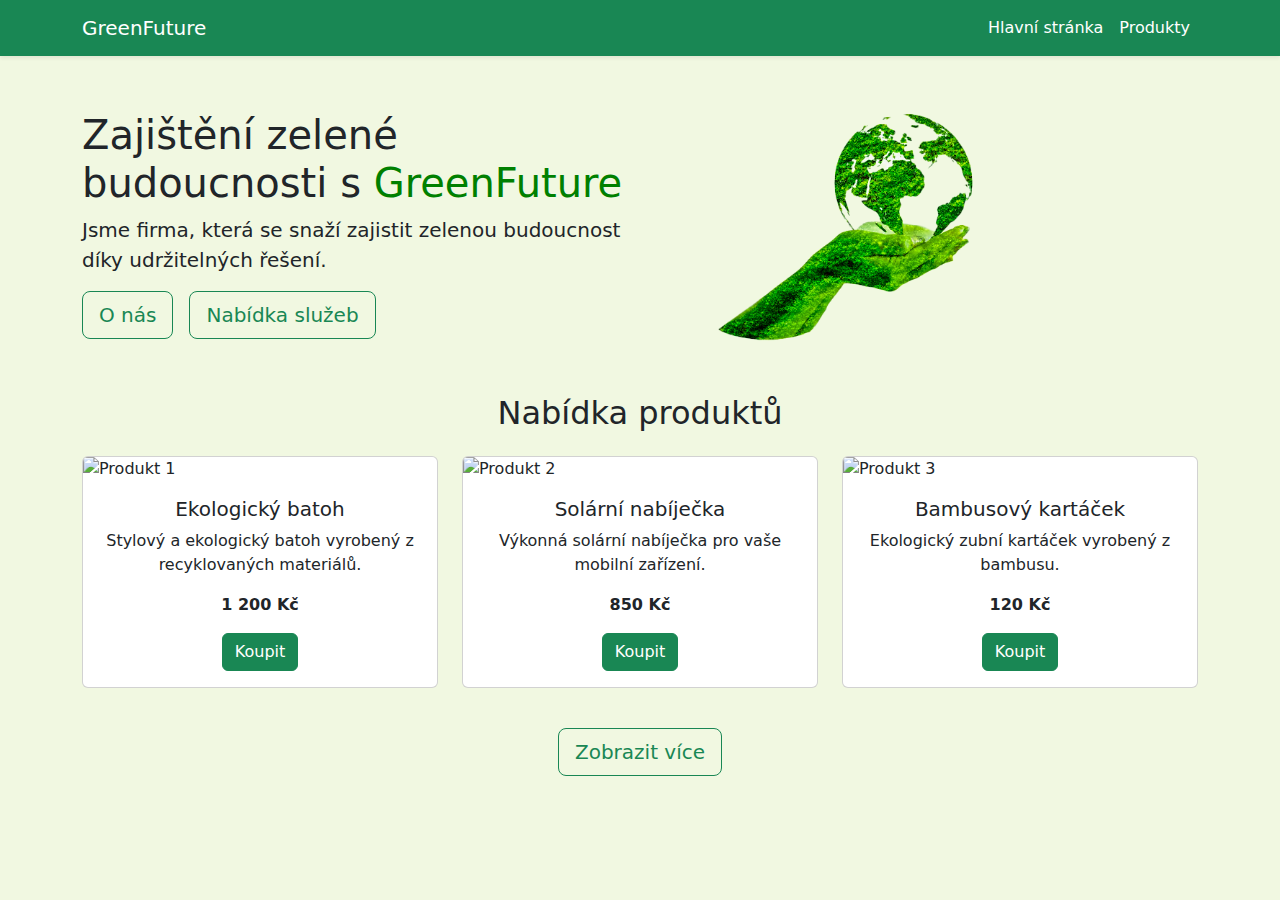
==== index.html @ b03294ec "basic structure" ====
<!doctype html>
<html lang="cs">
<head>
    <meta charset="UTF-8">
    <meta name="viewport" content="width=device-width, initial-scale=1.0">
    <meta http-equiv="X-UA-Compatible" content="ie=edge">
    <title>GreenFuture</title>
    <link rel="stylesheet" href="css/bootstrap.min.css">
    <link rel="stylesheet" href="https://cdn.jsdelivr.net/npm/bootstrap-icons@1.11.3/font/bootstrap-icons.min.css">
</head>
<body style="background-color: #F1F8E1;">

<nav class="navbar navbar-expand-lg navbar-light bg-success shadow-sm">
    <div class="container">
        <a class="navbar-brand" style="color: white !important;" href="#">GreenFuture</a>
        <button class="navbar-toggler" type="button" data-bs-toggle="collapse" data-bs-target="#mainNav">
            <span class="navbar-toggler-icon"></span>
        </button>
        <div class="collapse navbar-collapse" id="mainNav">
            <ul class="navbar-nav ms-auto">
                <li class="nav-item"><a href="#" class="nav-link text-white">Hlavní stránka</a></li>
                <li class="nav-item"><a href="items.html" class="nav-link text-white">Produkty</a></li>
            </ul>
        </div>
    </div>
</nav>

<section class="container d-flex align-items-center justify-content-center min-vh-80 mt-5">
    <div class="row gy-4 align-items-center text-center text-lg-start">
        <div class="col-lg-6">
            <h1 class="fs-1">Zajištění zelené budoucnosti s <span style="color:green">GreenFuture</span></h1>
            <p class="fs-5">Jsme firma, která se snaží zajistit zelenou budoucnost díky udržitelných řešení.</p>
            <div class="d-flex gap-3 justify-content-center justify-content-lg-start">
                <a href="#about" class="btn btn-outline-success btn-lg">O nás</a>
                <a href="items.html" class="btn btn-outline-success btn-lg">Nabídka služeb</a>
            </div>
        </div>
        <div class="col-lg-5 text-center">
            <img src="photos/green-globe.png" class="img-fluid" alt="Zelená planeta">
        </div>
    </div>
</section>

<section class="container mt-5">
    <h2 class="text-center mb-4">Nabídka produktů</h2>
    <div class="row g-4 justify-content-center">
        <div class="col-lg-4 col-md-6 mb-3">
            <div class="card">
                <img src="" class="card-img-top" alt="Produkt 1">
                <div class="card-body text-center">
                    <h5 class="card-title">Ekologický batoh</h5>
                    <p class="card-text">Stylový a ekologický batoh vyrobený z recyklovaných materiálů.</p>
                    <p class="fw-bold">1 200 Kč</p>
                    <a href="#" class="btn btn-success">Koupit</a>
                </div>
            </div>
        </div>
        <div class="col-lg-4 col-md-6 mb-3">
            <div class="card">
                <img src="" class="card-img-top" alt="Produkt 2">
                <div class="card-body text-center">
                    <h5 class="card-title">Solární nabíječka</h5>
                    <p class="card-text">Výkonná solární nabíječka pro vaše mobilní zařízení.</p>
                    <p class="fw-bold">850 Kč</p>
                    <a href="#" class="btn btn-success">Koupit</a>
                </div>
            </div>
        </div>
        <div class="col-lg-4 col-md-6 mb-3">
            <div class="card">
                <img src="" class="card-img-top" alt="Produkt 3">
                <div class="card-body text-center">
                    <h5 class="card-title">Bambusový kartáček</h5>
                    <p class="card-text">Ekologický zubní kartáček vyrobený z bambusu.</p>
                    <p class="fw-bold">120 Kč</p>
                    <a href="#" class="btn btn-success">Koupit</a>
                </div>
            </div>
        </div>
    </div>
    <div class="text-center mt-4">
        <a href="items.html" class="btn btn-outline-success btn-lg">Zobrazit více</a>
    </div>
</section>


<script src="js/bootstrap.bundle.min.js"></script>
</body>
</html>
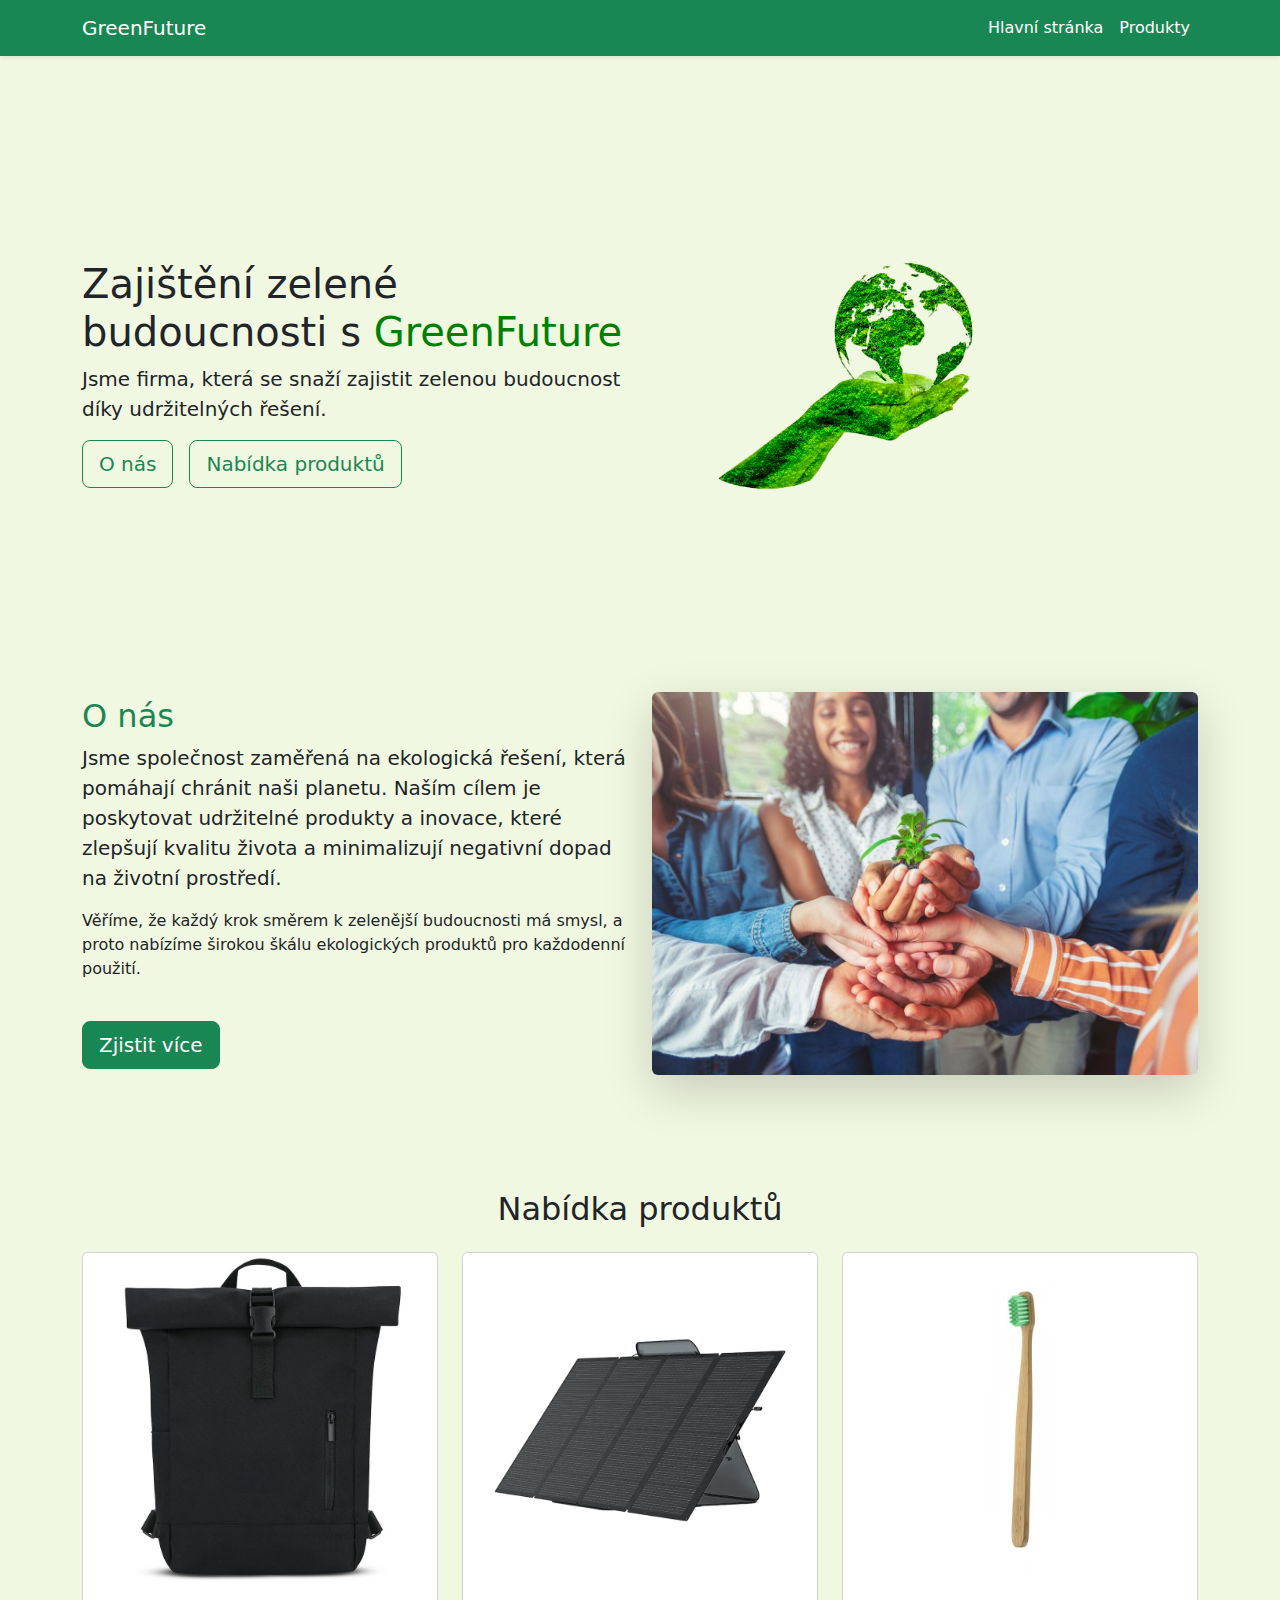
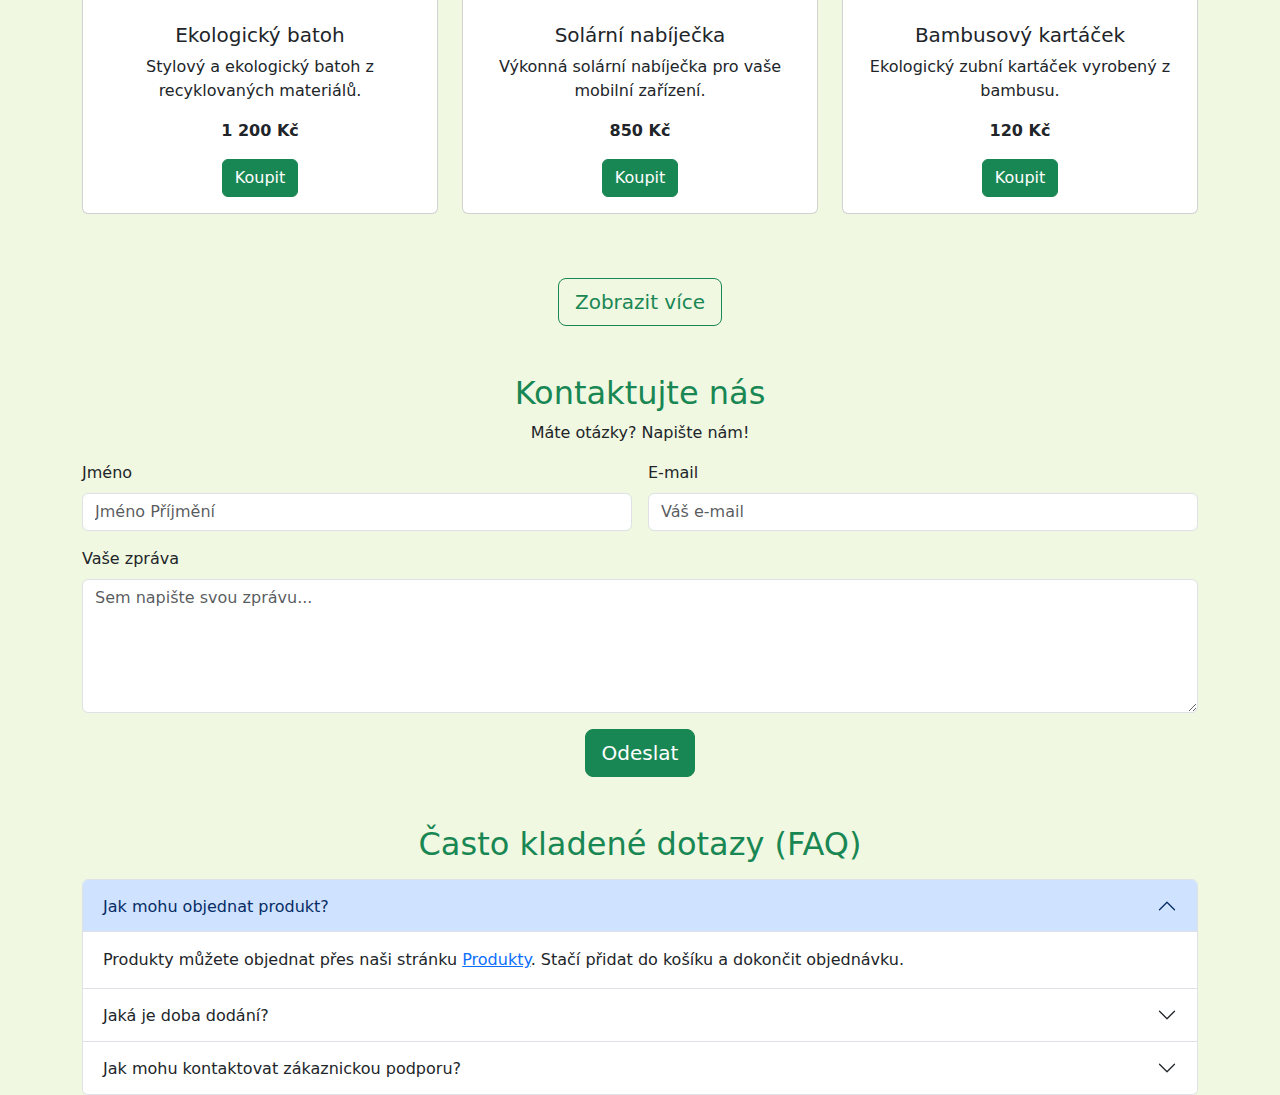
==== commit 009408e9: "added FAQ" ====
--- a/index.html
+++ b/index.html
@@ -25,14 +25,14 @@
     </div>
 </nav>
 
-<section class="container d-flex align-items-center justify-content-center min-vh-80 mt-5">
+<section class="container d-flex align-items-center justify-content-center mt-5" style=" min-height: 60vh !important;">
     <div class="row gy-4 align-items-center text-center text-lg-start">
         <div class="col-lg-6">
             <h1 class="fs-1">Zajištění zelené budoucnosti s <span style="color:green">GreenFuture</span></h1>
             <p class="fs-5">Jsme firma, která se snaží zajistit zelenou budoucnost díky udržitelných řešení.</p>
             <div class="d-flex gap-3 justify-content-center justify-content-lg-start">
-                <a href="#about" class="btn btn-outline-success btn-lg">O nás</a>
-                <a href="items.html" class="btn btn-outline-success btn-lg">Nabídka služeb</a>
+                <a href="#about_us" class="btn btn-outline-success btn-lg">O nás</a>
+                <a href="#Items" class="btn btn-outline-success btn-lg">Nabídka produktů</a>
             </div>
         </div>
         <div class="col-lg-5 text-center">
@@ -41,15 +41,36 @@
     </div>
 </section>
 
-<section class="container mt-5">
+<section id="about_us" class="container mt-5" style=" min-height: 50vh !important;">
+    <div class="row align-items-center text-center text-lg-start">
+        <div class="col-lg-6">
+            <h2 class="text-success">O nás</h2>
+            <p class="fs-5">
+                Jsme společnost zaměřená na ekologická řešení, která pomáhají chránit naši planetu.
+                Naším cílem je poskytovat udržitelné produkty a inovace, které zlepšují kvalitu života
+                a minimalizují negativní dopad na životní prostředí.
+            </p>
+            <p>
+                Věříme, že každý krok směrem k zelenější budoucnosti má smysl, a proto nabízíme
+                širokou škálu ekologických produktů pro každodenní použití.
+            </p>
+            <a href="#" class="btn btn-success btn-lg my-4">Zjistit více</a>
+        </div>
+        <div class="col-lg-6 text-center">
+            <img src="photos/Team_eco.jpg" class="img-fluid rounded shadow-lg mb-4" alt="O nás-foto">
+        </div>
+    </div>
+</section>
+
+<section class="container mt-5" id="Items" style=" min-height: 70vh !important;">
     <h2 class="text-center mb-4">Nabídka produktů</h2>
     <div class="row g-4 justify-content-center">
         <div class="col-lg-4 col-md-6 mb-3">
             <div class="card">
-                <img src="" class="card-img-top" alt="Produkt 1">
+                <img src="photos/eco_batoh.png" class="card-img-top" alt="Produkt 1">
                 <div class="card-body text-center">
                     <h5 class="card-title">Ekologický batoh</h5>
-                    <p class="card-text">Stylový a ekologický batoh vyrobený z recyklovaných materiálů.</p>
+                    <p class="card-text">Stylový a ekologický batoh z recyklovaných materiálů.</p>
                     <p class="fw-bold">1 200 Kč</p>
                     <a href="#" class="btn btn-success">Koupit</a>
                 </div>
@@ -57,7 +78,7 @@
         </div>
         <div class="col-lg-4 col-md-6 mb-3">
             <div class="card">
-                <img src="" class="card-img-top" alt="Produkt 2">
+                <img src="photos/eco_nabijecka.png" class="card-img-top" alt="Produkt 2">
                 <div class="card-body text-center">
                     <h5 class="card-title">Solární nabíječka</h5>
                     <p class="card-text">Výkonná solární nabíječka pro vaše mobilní zařízení.</p>
@@ -68,7 +89,7 @@
         </div>
         <div class="col-lg-4 col-md-6 mb-3">
             <div class="card">
-                <img src="" class="card-img-top" alt="Produkt 3">
+                <img src="photos/eco_kartacek.png" class="card-img-top" alt="Produkt 3">
                 <div class="card-body text-center">
                     <h5 class="card-title">Bambusový kartáček</h5>
                     <p class="card-text">Ekologický zubní kartáček vyrobený z bambusu.</p>
@@ -78,10 +99,76 @@
             </div>
         </div>
     </div>
-    <div class="text-center mt-4">
+    <div class="text-center my-5">
         <a href="items.html" class="btn btn-outline-success btn-lg">Zobrazit více</a>
     </div>
 </section>
+
+<section class="container mt-5">
+    <h2 class="text-center text-success">Kontaktujte nás</h2>
+    <p class="text-center">Máte otázky? Napište nám!</p>
+
+    <form class="row g-3">
+        <div class="col-md-6">
+            <label for="name" class="form-label">Jméno</label>
+            <input type="text" class="form-control" id="name" placeholder="Jméno Příjmění">
+        </div>
+        <div class="col-md-6">
+            <label for="email" class="form-label">E-mail</label>
+            <input type="email" class="form-control" id="email" placeholder="Váš e-mail">
+        </div>
+        <div class="col-12">
+            <label for="message" class="form-label">Vaše zpráva</label>
+            <textarea class="form-control" id="message" rows="5" placeholder="Sem napište svou zprávu..."></textarea>
+        </div>
+        <div class="col-12 text-center">
+            <button type="submit" class="btn btn-success btn-lg">Odeslat</button>
+        </div>
+    </form>
+</section>
+<section class="container mt-5">
+    <h2 class="text-center text-success">Často kladené dotazy (FAQ)</h2>
+
+    <div class="accordion mt-3" id="faqAccordion">
+        <div class="accordion-item">
+            <h2 class="accordion-header">
+                <button class="accordion-button" type="button" data-bs-toggle="collapse" data-bs-target="#faq1">
+                    Jak mohu objednat produkt?
+                </button>
+            </h2>
+            <div id="faq1" class="accordion-collapse collapse show" data-bs-parent="#faqAccordion">
+                <div class="accordion-body">
+                    Produkty můžete objednat přes naši stránku <a href="items.html">Produkty</a>. Stačí přidat do košíku a dokončit objednávku.
+                </div>
+            </div>
+        </div>
+        <div class="accordion-item">
+            <h2 class="accordion-header">
+                <button class="accordion-button collapsed" type="button" data-bs-toggle="collapse" data-bs-target="#faq2">
+                    Jaká je doba dodání?
+                </button>
+            </h2>
+            <div id="faq2" class="accordion-collapse collapse" data-bs-parent="#faqAccordion">
+                <div class="accordion-body">
+                    Doba dodání je obvykle 3–5 pracovních dní. O aktuálním stavu vás budeme informovat e-mailem.
+                </div>
+            </div>
+        </div>
+        <div class="accordion-item">
+            <h2 class="accordion-header">
+                <button class="accordion-button collapsed" type="button" data-bs-toggle="collapse" data-bs-target="#faq3">
+                    Jak mohu kontaktovat zákaznickou podporu?
+                </button>
+            </h2>
+            <div id="faq3" class="accordion-collapse collapse" data-bs-parent="#faqAccordion">
+                <div class="accordion-body">
+                    Můžete nám napsat přes kontaktní formulář výše nebo na e-mail: <strong>podpora@greenfuture.cz</strong>.
+                </div>
+            </div>
+        </div>
+    </div>
+</section>
+
 
 
 <script src="js/bootstrap.bundle.min.js"></script>
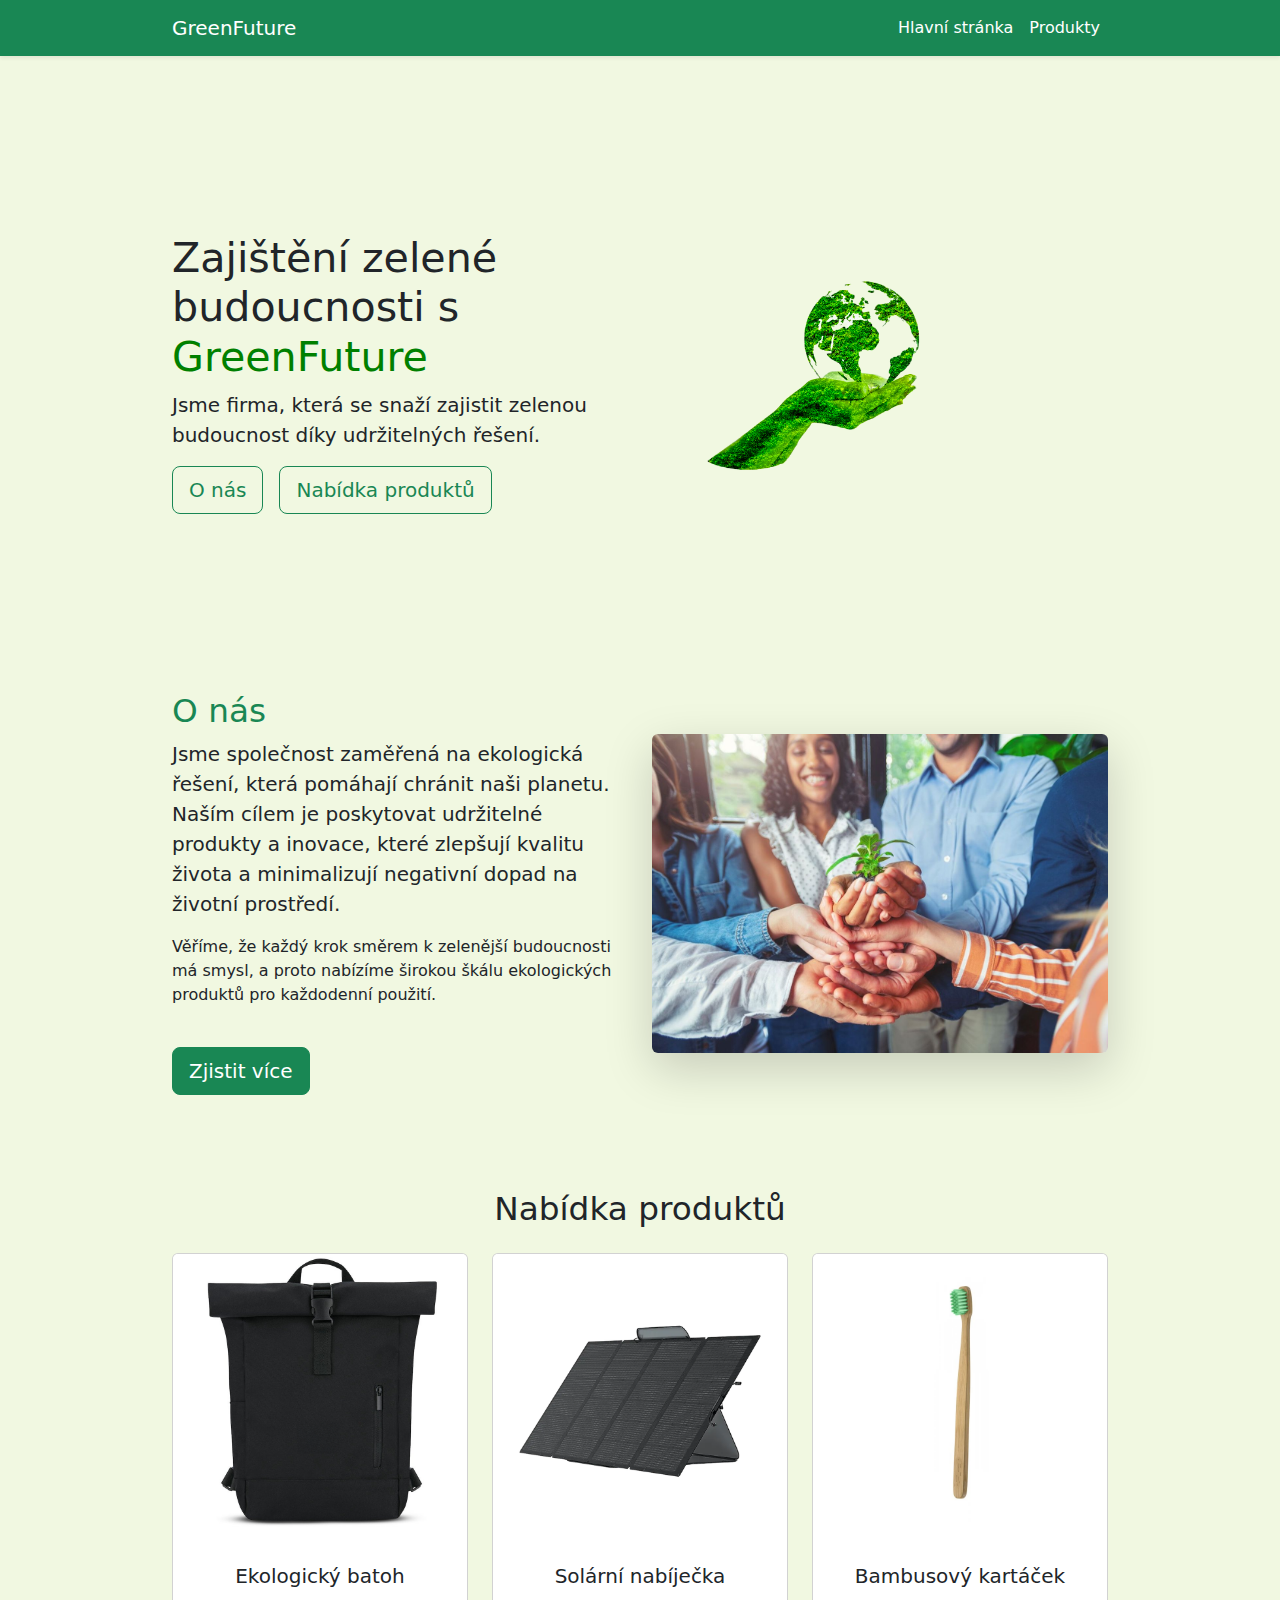
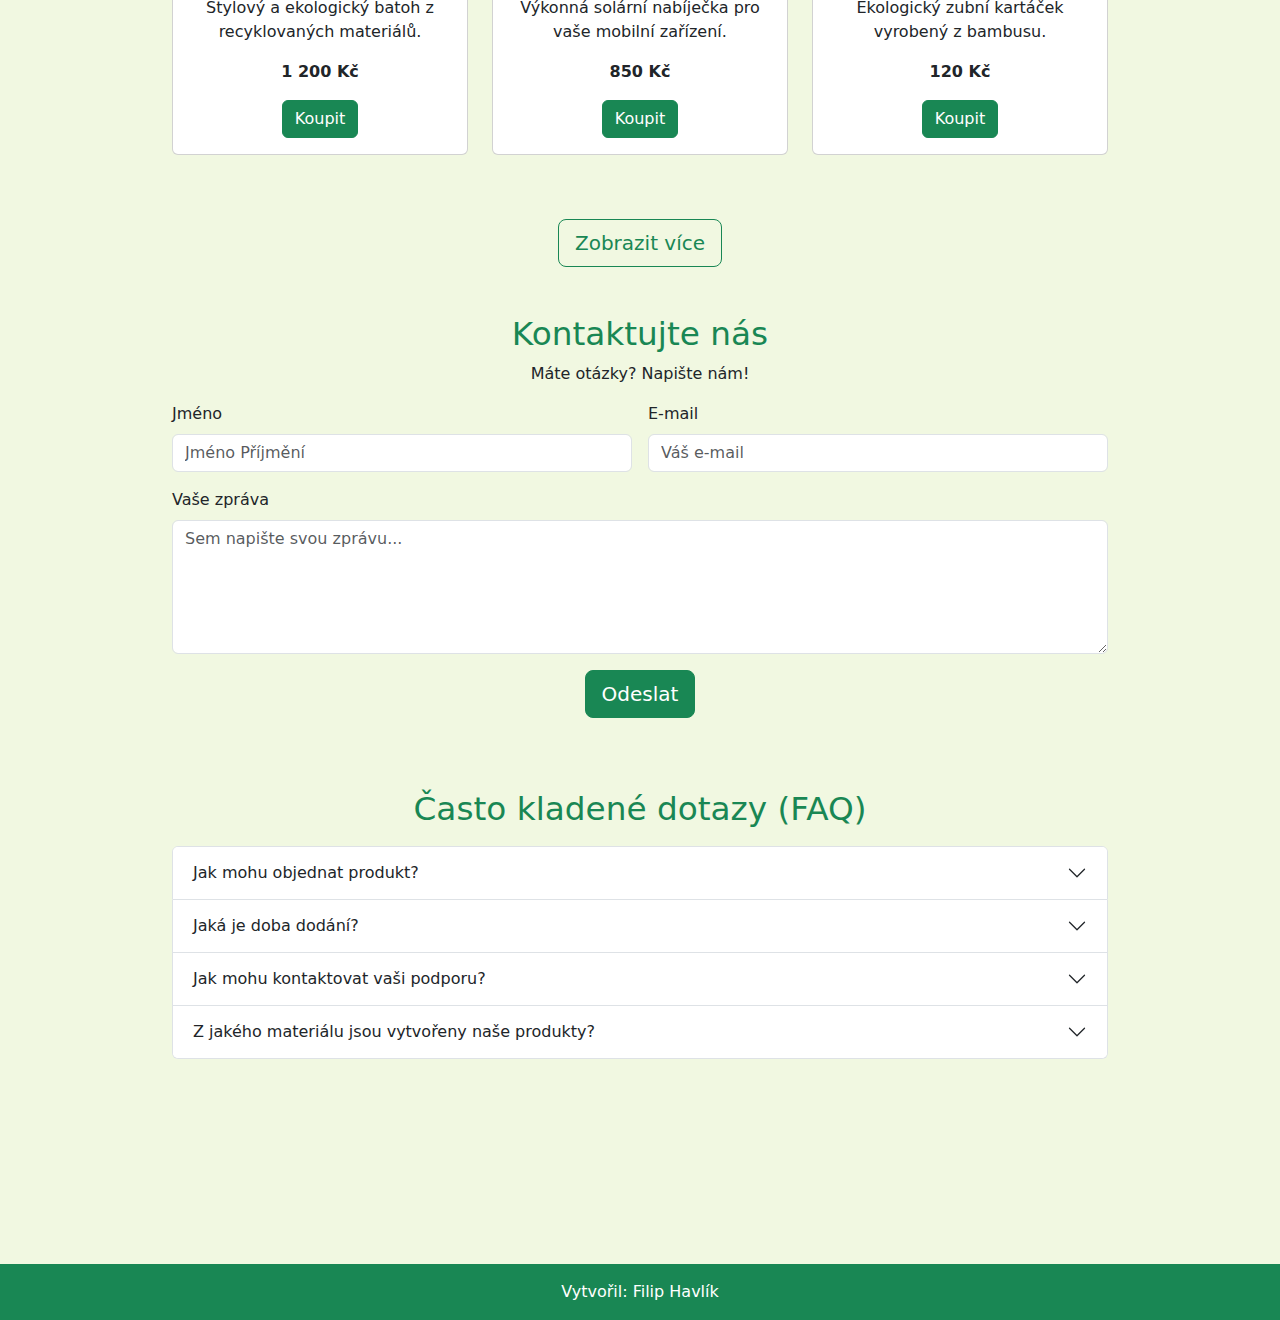
==== commit 95c2c217: "structure of items.html" ====
--- a/index.html
+++ b/index.html
@@ -18,7 +18,7 @@
         </button>
         <div class="collapse navbar-collapse" id="mainNav">
             <ul class="navbar-nav ms-auto">
-                <li class="nav-item"><a href="#" class="nav-link text-white">Hlavní stránka</a></li>
+                <li class="nav-item"><a href="index.html" class="nav-link text-white">Hlavní stránka</a></li>
                 <li class="nav-item"><a href="items.html" class="nav-link text-white">Produkty</a></li>
             </ul>
         </div>
@@ -62,9 +62,9 @@
     </div>
 </section>
 
-<section class="container mt-5" id="Items" style=" min-height: 70vh !important;">
+<section class="container mt-5" id="Items" style="min-height: 70vh !important;">
     <h2 class="text-center mb-4">Nabídka produktů</h2>
-    <div class="row g-4 justify-content-center">
+    <div class="row g-4 justify-content-center" style=":hover transform">
         <div class="col-lg-4 col-md-6 mb-3">
             <div class="card">
                 <img src="photos/eco_batoh.png" class="card-img-top" alt="Produkt 1">
@@ -126,19 +126,22 @@
         </div>
     </form>
 </section>
-<section class="container mt-5">
+
+<section class="container mt-5 pt-4" style=" min-height: 50vh !important;">
     <h2 class="text-center text-success">Často kladené dotazy (FAQ)</h2>
 
     <div class="accordion mt-3" id="faqAccordion">
         <div class="accordion-item">
             <h2 class="accordion-header">
-                <button class="accordion-button" type="button" data-bs-toggle="collapse" data-bs-target="#faq1">
+                <button class="accordion-button collapsed" type="button" data-bs-toggle="collapse"
+                        data-bs-target="#faq1">
                     Jak mohu objednat produkt?
                 </button>
             </h2>
-            <div id="faq1" class="accordion-collapse collapse show" data-bs-parent="#faqAccordion">
-                <div class="accordion-body">
-                    Produkty můžete objednat přes naši stránku <a href="items.html">Produkty</a>. Stačí přidat do košíku a dokončit objednávku.
+            <div id="faq1" class="accordion-collapse collapse" data-bs-parent="#faqAccordion">
+                <div class="accordion-body">
+                    <h6>Produkty můžete objednat přes naši stránku <a href="items.html">Produkty</a>. Stačí přidat do
+                        košíku a dokončit objednávku.</h6>
                 </div>
             </div>
         </div>
@@ -150,25 +153,44 @@
             </h2>
             <div id="faq2" class="accordion-collapse collapse" data-bs-parent="#faqAccordion">
                 <div class="accordion-body">
-                    Doba dodání je obvykle 3–5 pracovních dní. O aktuálním stavu vás budeme informovat e-mailem.
-                </div>
-            </div>
-        </div>
-        <div class="accordion-item">
-            <h2 class="accordion-header">
-                <button class="accordion-button collapsed" type="button" data-bs-toggle="collapse" data-bs-target="#faq3">
-                    Jak mohu kontaktovat zákaznickou podporu?
+                    <h6>Doba dodání je obvykle 3–5 pracovních dní. O aktuálním stavu vás budeme informovat.</h6>
+                </div>
+            </div>
+        </div>
+        <div class="accordion-item">
+            <h2 class="accordion-header">
+                <button class="accordion-button collapsed" type="button" data-bs-toggle="collapse"
+                        data-bs-target="#faq3">
+                    Jak mohu kontaktovat vaši podporu?
                 </button>
             </h2>
             <div id="faq3" class="accordion-collapse collapse" data-bs-parent="#faqAccordion">
                 <div class="accordion-body">
-                    Můžete nám napsat přes kontaktní formulář výše nebo na e-mail: <strong>podpora@greenfuture.cz</strong>.
-                </div>
-            </div>
-        </div>
-    </div>
-</section>
-
+                    <h6>Můžete nám napsat přes kontaktní formulář výše nebo na e-mail:
+                        <strong>podpora@greenfuture.cz</strong>.</h6>
+                </div>
+            </div>
+        </div>
+        <div class="accordion-item">
+            <h2 class="accordion-header">
+                <button class="accordion-button collapsed" type="button" data-bs-toggle="collapse"
+                        data-bs-target="#faq4">
+                    Z jakého materiálu jsou vytvořeny naše produkty?
+                </button>
+            </h2>
+            <div id="faq4" class="accordion-collapse collapse" data-bs-parent="#faqAccordion">
+                <div class="accordion-body">
+                    <h6>Naše výrobky jsou vyrobeny z ekologických a udržitelných materiálů, jako je recyklovaný plast,
+                        bambus, organická bavlna a biologicky rozložitelné složky.</h6>
+                </div>
+            </div>
+        </div>
+    </div>
+</section>
+
+<footer class="bg-success text-white text-center py-3 mt-5">
+    <p class="mb-0">Vytvořil: Filip Havlík</p>
+</footer>
 
 
 <script src="js/bootstrap.bundle.min.js"></script>
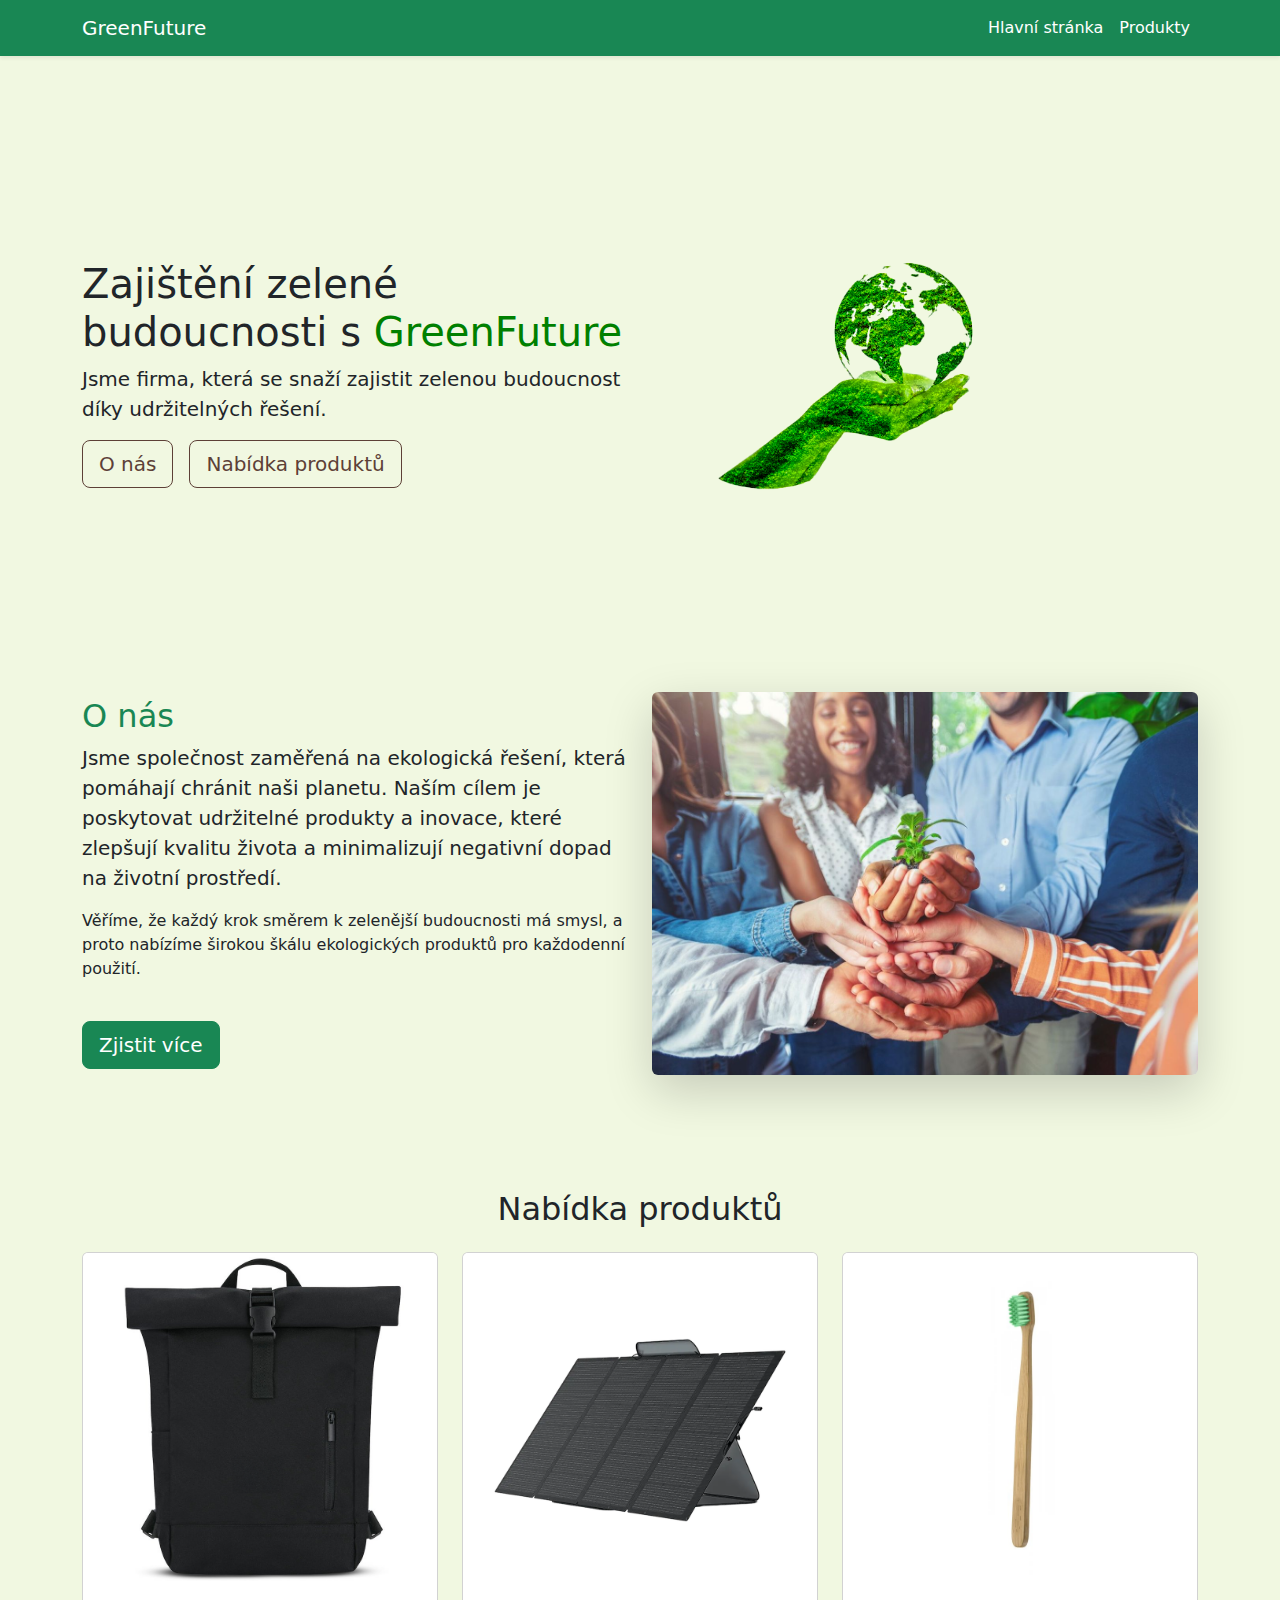
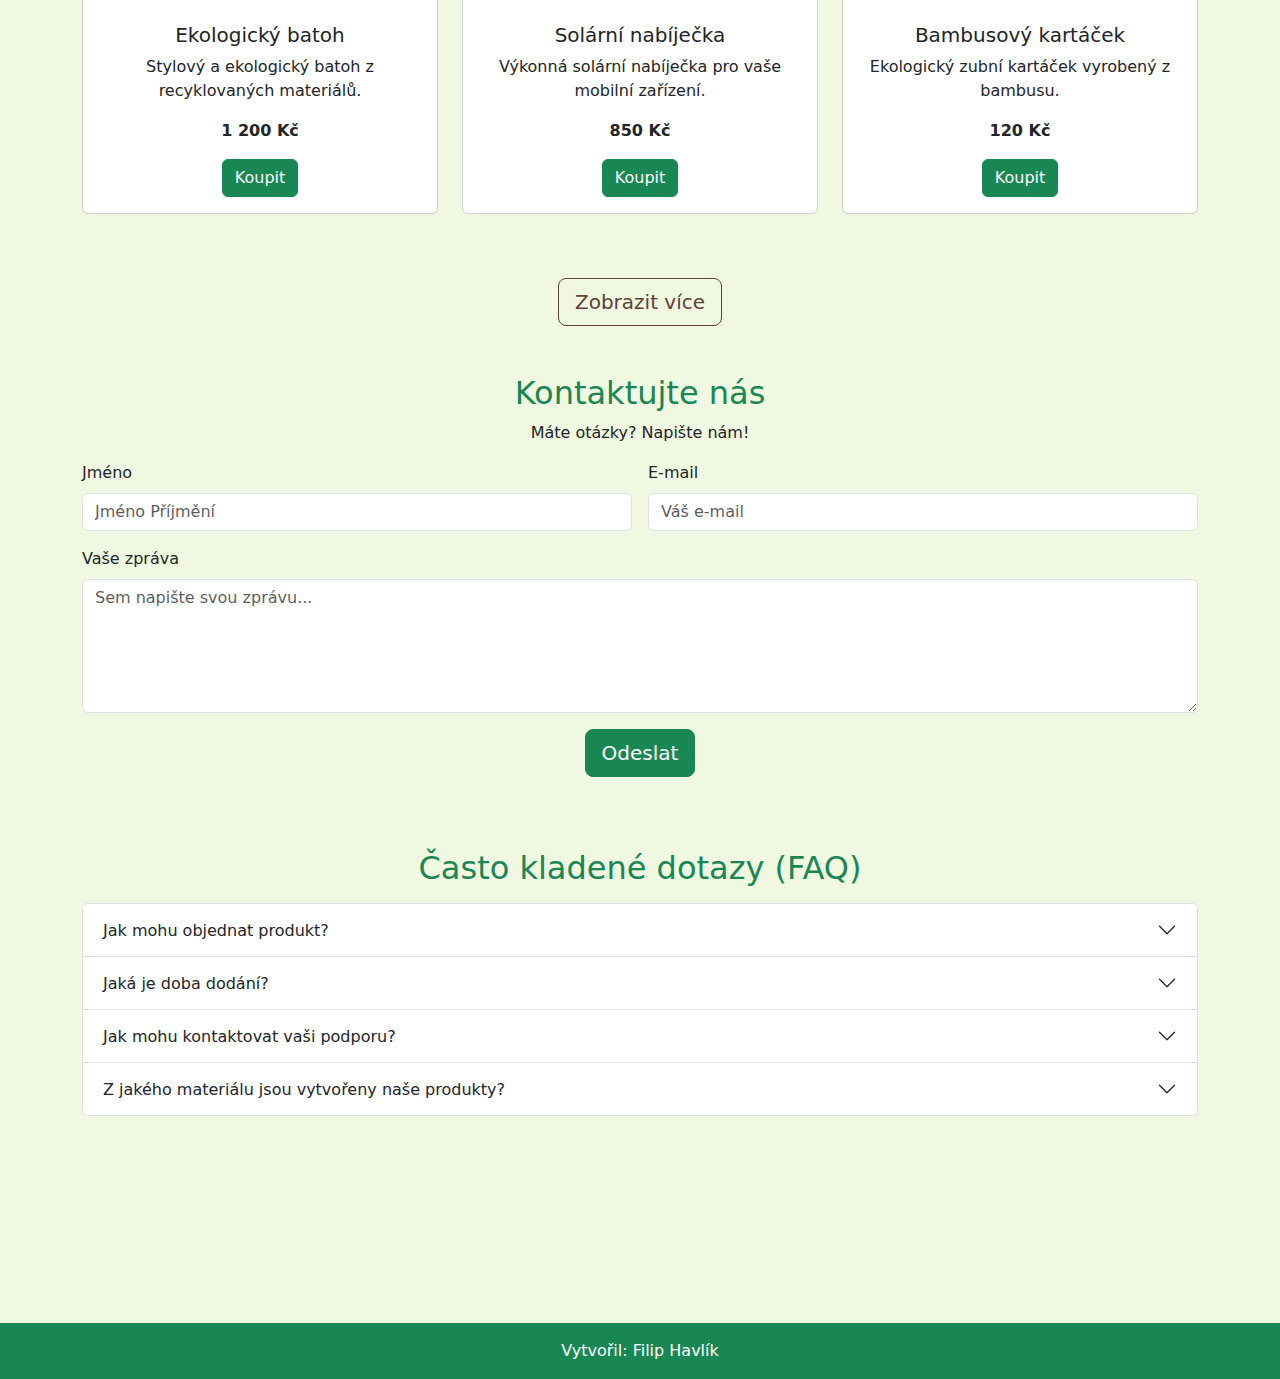
==== commit f2828362: "Modal windows" ====
--- a/index.html
+++ b/index.html
@@ -7,12 +7,13 @@
     <title>GreenFuture</title>
     <link rel="stylesheet" href="css/bootstrap.min.css">
     <link rel="stylesheet" href="https://cdn.jsdelivr.net/npm/bootstrap-icons@1.11.3/font/bootstrap-icons.min.css">
+    <link rel="stylesheet" href="style.css">
 </head>
 <body style="background-color: #F1F8E1;">
 
 <nav class="navbar navbar-expand-lg navbar-light bg-success shadow-sm">
     <div class="container">
-        <a class="navbar-brand" style="color: white !important;" href="#">GreenFuture</a>
+        <a class="navbar-brand" style="color: white !important;" href="index.html">GreenFuture</a>
         <button class="navbar-toggler" type="button" data-bs-toggle="collapse" data-bs-target="#mainNav">
             <span class="navbar-toggler-icon"></span>
         </button>
@@ -31,8 +32,8 @@
             <h1 class="fs-1">Zajištění zelené budoucnosti s <span style="color:green">GreenFuture</span></h1>
             <p class="fs-5">Jsme firma, která se snaží zajistit zelenou budoucnost díky udržitelných řešení.</p>
             <div class="d-flex gap-3 justify-content-center justify-content-lg-start">
-                <a href="#about_us" class="btn btn-outline-success btn-lg">O nás</a>
-                <a href="#Items" class="btn btn-outline-success btn-lg">Nabídka produktů</a>
+                <a href="#about_us" class="btn btn-outline-primary btn-lg">O nás</a>
+                <a href="#Items" class="btn btn-outline-primary btn-lg">Nabídka produktů</a>
             </div>
         </div>
         <div class="col-lg-5 text-center">
@@ -62,9 +63,9 @@
     </div>
 </section>
 
-<section class="container mt-5" id="Items" style="min-height: 70vh !important;">
+<section class="container mt-5"  id="Items" style="min-height: 70vh !important;">
     <h2 class="text-center mb-4">Nabídka produktů</h2>
-    <div class="row g-4 justify-content-center" style=":hover transform">
+    <div class="row g-4 justify-content-center">
         <div class="col-lg-4 col-md-6 mb-3">
             <div class="card">
                 <img src="photos/eco_batoh.png" class="card-img-top" alt="Produkt 1">
@@ -72,7 +73,14 @@
                     <h5 class="card-title">Ekologický batoh</h5>
                     <p class="card-text">Stylový a ekologický batoh z recyklovaných materiálů.</p>
                     <p class="fw-bold">1 200 Kč</p>
-                    <a href="#" class="btn btn-success">Koupit</a>
+                    <a href="#" class="btn btn-success openModalBtn"
+                       data-bs-toggle="modal" data-bs-target="#productModal"
+                       data-name="Ekologický batoh"
+                       data-desc="Stylový a ekologický batoh z recyklovaných materiálů."
+                       data-price="1 200 Kč"
+                       data-img="photos/eco_batoh.png">
+                        Koupit
+                    </a>
                 </div>
             </div>
         </div>
@@ -83,7 +91,14 @@
                     <h5 class="card-title">Solární nabíječka</h5>
                     <p class="card-text">Výkonná solární nabíječka pro vaše mobilní zařízení.</p>
                     <p class="fw-bold">850 Kč</p>
-                    <a href="#" class="btn btn-success">Koupit</a>
+                    <a href="#" class="btn btn-success openModalBtn"
+                       data-bs-toggle="modal" data-bs-target="#productModal"
+                       data-name="Solární nabíječka"
+                       data-desc="Výkonná solární nabíječka pro vaše mobilní zařízení."
+                       data-price="850 Kč"
+                       data-img="photos/eco_nabijecka.png">
+                        Koupit
+                    </a>
                 </div>
             </div>
         </div>
@@ -94,13 +109,20 @@
                     <h5 class="card-title">Bambusový kartáček</h5>
                     <p class="card-text">Ekologický zubní kartáček vyrobený z bambusu.</p>
                     <p class="fw-bold">120 Kč</p>
-                    <a href="#" class="btn btn-success">Koupit</a>
+                    <a href="#" class="btn btn-success openModalBtn"
+                       data-bs-toggle="modal" data-bs-target="#productModal"
+                       data-name="Bambusový kartáček"
+                       data-desc="Ekologický zubní kartáček vyrobený z bambusu."
+                       data-price="120 Kč"
+                       data-img="photos/eco_kartacek.png">
+                        Koupit
+                    </a>
                 </div>
             </div>
         </div>
     </div>
     <div class="text-center my-5">
-        <a href="items.html" class="btn btn-outline-success btn-lg">Zobrazit více</a>
+        <a href="items.html" class="btn btn-outline-primary btn-lg">Zobrazit více</a>
     </div>
 </section>
 
@@ -192,6 +214,52 @@
     <p class="mb-0">Vytvořil: Filip Havlík</p>
 </footer>
 
+<div class="modal fade" id="productModal" tabindex="-1" aria-labelledby="modalNazev" aria-hidden="true">
+    <div class="modal-dialog modal-lg">
+        <div class="modal-content">
+            <div class="modal-header">
+                <h5 class="modal-title text-success" id="modalNazev">Název produktu</h5>
+                <button type="button" class="btn-close" data-bs-dismiss="modal" aria-label="Zavřít"></button>
+            </div>
+            <div class="modal-body d-flex flex-column flex-md-row gap-4">
+                <img id="modalPhoto" src="" class="img-fluid rounded" alt="Produkt" style="max-width: 300px;">
+                <div>
+                    <p id="modalPopis">Popis produktu</p>
+                    <p class="fw-bold" id="modalCena">Cena: 0 Kč</p>
+                    <button class="btn btn-success">
+                        <i class="bi bi-cart-plus"></i> Přidat do košíku
+                    </button>
+                </div>
+            </div>
+        </div>
+    </div>
+</div>
+
+<script>
+    document.addEventListener("DOMContentLoaded", function () {
+        const modalTitle = document.getElementById("modalNazev");
+        const modalPhoto = document.getElementById("modalPhoto");
+        const modalPopis = document.getElementById("modalPopis");
+        const modalCena = document.getElementById("modalCena");
+
+        const buttons = document.querySelectorAll(".openModalBtn");
+
+        buttons.forEach((btn) => {
+            btn.addEventListener("click", function () {
+                const name = this.dataset.name;
+                const desc = this.dataset.desc;
+                const price = this.dataset.price;
+                const img = this.dataset.img;
+
+                modalTitle.textContent = name;
+                modalPopis.textContent = desc;
+                modalCena.textContent = "Cena: " + price;
+                modalPhoto.src = img;
+                modalPhoto.alt = name;
+            });
+        });
+    });
+</script>
 
 <script src="js/bootstrap.bundle.min.js"></script>
 </body>
